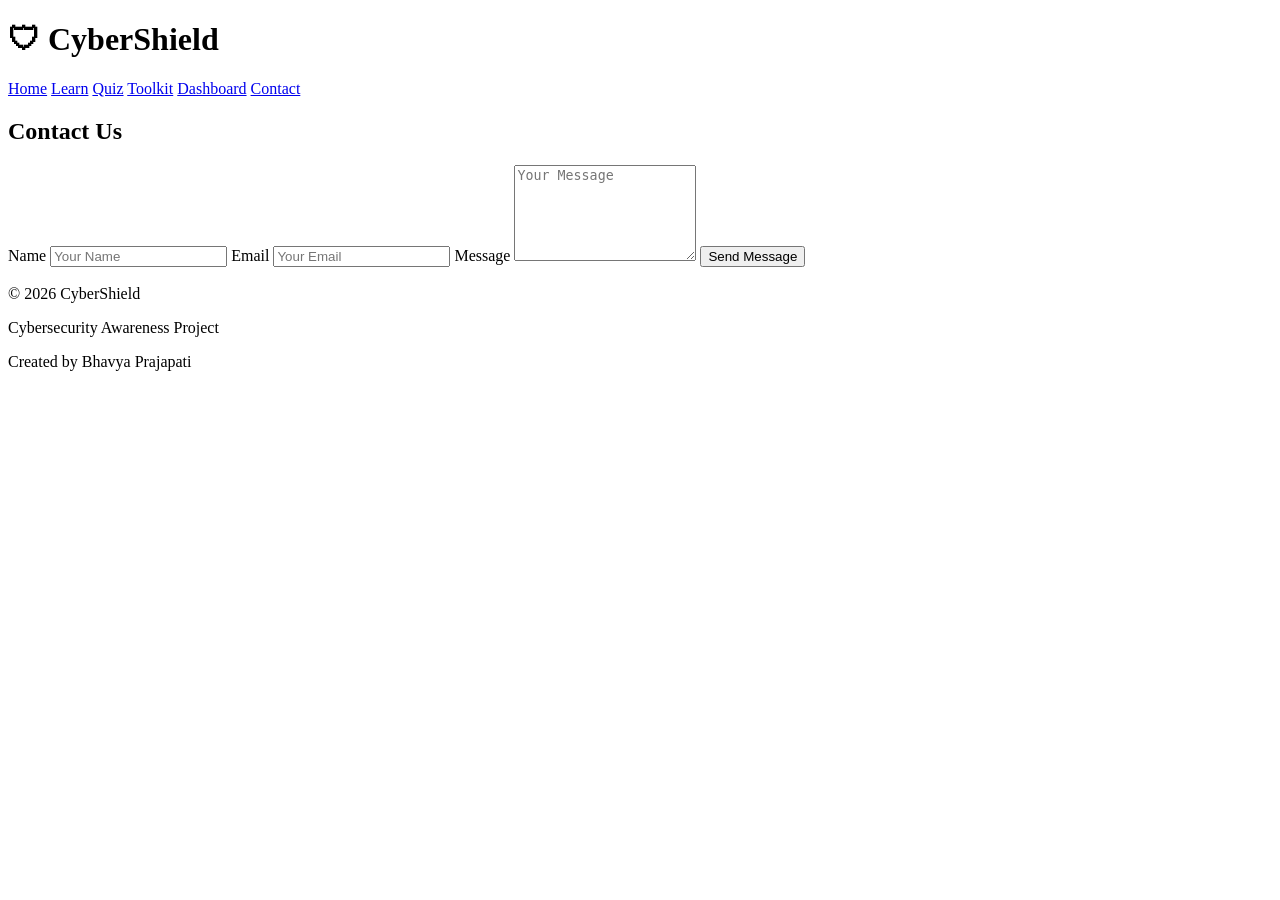
==== contact.html @ 96582d41 "Add files via upload" ====
<!DOCTYPE html>
<html lang="en">
<head>

<meta charset="UTF-8">
<meta name="viewport" content="width=device-width, initial-scale=1.0">

<title>Contact</title>

<link rel="stylesheet" href="css/style.css">
<link rel="stylesheet" href="css/contact.css">

</head>

<body>

<header>

<h1 class="logo">🛡 CyberShield</h1>

<nav aria-label="Main Navigation">

<a href="index.html">Home</a>
<a href="learn.html">Learn</a>
<a href="quiz.html">Quiz</a>
<a href="toolkit.html">Toolkit</a>
<a href="dashboard.html">Dashboard</a>
<a href="contact.html" class="active">Contact</a>

</nav>

</header>

<section class="contact">

<h1>Contact Us</h1>

<form id="contactForm">

<label for="name">Name</label>
<input
type="text"
id="name"
placeholder="Your Name"
required>

<label for="email">Email</label>

<input
type="email"
id="email"
placeholder="Your Email"
required>

<label for="message">Message</label>

<textarea
id="message"
rows="6"
placeholder="Your Message"
required></textarea>

<button type="submit">

Send Message

</button>

</form>

<h3 id="success"></h3>

</section>

<script src="js/contact.js"></script>

<footer>
    <p>© 2026 CyberShield</p>
    <p>Cybersecurity Awareness Project</p>
    <p>Created by Bhavya Prajapati</p>
</footer>

</body>

</html>
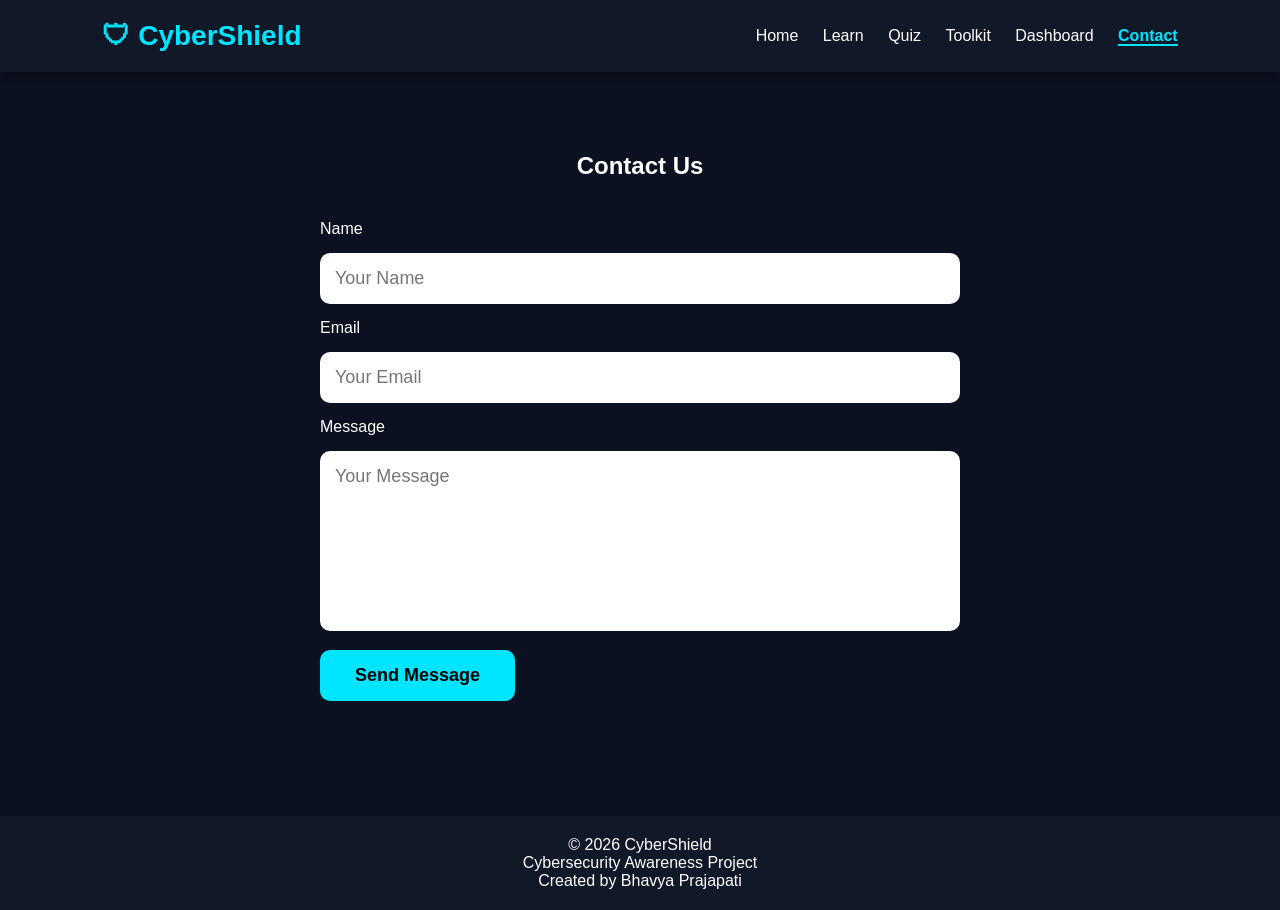
==== commit 12c58a45: "Fix HTML formatting and update stylesheets" ====
--- a/contact.html
+++ b/contact.html
@@ -7,8 +7,8 @@
 
 <title>Contact</title>
 
-<link rel="stylesheet" href="css/style.css">
-<link rel="stylesheet" href="css/contact.css">
+<link rel="stylesheet" href="style.css">
+<link rel="stylesheet" href="contact.css">
 
 </head>
 
@@ -72,7 +72,7 @@
 
 </section>
 
-<script src="js/contact.js"></script>
+<script src="contact.js"></script>
 
 <footer>
     <p>© 2026 CyberShield</p>
@@ -82,4 +82,4 @@
 
 </body>
 
-</html>+</html>
--- a/style.css
+++ b/style.css
@@ -0,0 +1,354 @@
+*{
+    margin:0;
+    padding:0;
+    box-sizing:border-box;
+    font-family:'Arial',sans-serif;
+}
+
+body{
+    background:#0b1120;
+    color:white;
+}
+
+header{
+    display:flex;
+    justify-content:space-between;
+    align-items:center;
+    padding:20px 8%;
+    background:#111827;
+    position:sticky;
+    top:0;
+    z-index:1000;
+    box-shadow:0 2px 10px rgba(0,0,0,.4);
+}
+
+.logo{
+    font-size:28px;
+    font-weight:bold;
+    color:#00e5ff;
+}
+
+nav a{
+    color:white;
+    text-decoration:none;
+    margin-left:20px;
+    transition:.3s ease;
+}
+
+nav a:hover{
+    color:#00e5ff;
+}
+
+.hero{
+    height:85vh;
+    display:flex;
+    flex-direction:column;
+    justify-content:center;
+    align-items:center;
+    text-align:center;
+    padding:20px;
+    position:relative;
+    overflow:hidden;
+}
+
+.hero h1{
+    font-size:60px;
+    margin-bottom:20px;
+}
+
+.hero p{
+    width:700px;
+    max-width:90%;
+    font-size:20px;
+    line-height:35px;
+}
+
+.btn{
+    margin-top:35px;
+    display:inline-block;
+    padding:15px 40px;
+    background:#00e5ff;
+    color:black;
+    text-decoration:none;
+    border-radius:10px;
+    font-weight:bold;
+    transition:.3s;
+}
+
+.cards{
+    display:grid;
+    grid-template-columns:repeat(auto-fit,minmax(250px,1fr));
+    gap:30px;
+    padding:70px 8%;
+}
+
+.card{
+    background:#111827;
+    padding:30px;
+    border-radius:15px;
+    text-align:center;
+    transition:.4s;
+}
+
+.card h2{
+    margin-bottom:20px;
+}
+
+/* Hero */
+
+.glow{
+
+    position:absolute;
+    width:350px;
+    height:350px;
+    border-radius:50%;
+    filter:blur(120px);
+
+}
+
+.glow1{
+
+    background:#00e5ff;
+    top:-100px;
+    left:-100px;
+    animation:move1 8s infinite alternate;
+
+}
+
+.glow2{
+
+    background:#0066ff;
+    right:-120px;
+    bottom:-120px;
+    animation:move2 10s infinite alternate;
+
+}
+
+@keyframes move1{
+
+    from{transform:translate(0);}
+    to{transform:translate(120px,120px);}
+
+}
+
+@keyframes move2{
+
+    from{transform:translate(0);}
+    to{transform:translate(-120px,-80px);}
+
+}
+
+.hero h2{
+
+    color:#00e5ff;
+    margin-top:20px;
+    height:40px;
+
+}
+
+nav a.active{
+
+color:#00e5ff;
+
+font-weight:bold;
+
+border-bottom:2px solid #00e5ff;
+
+}
+
+html{
+
+scroll-behavior:smooth;
+
+}
+
+button{
+
+transition:.3s;
+
+border:none;
+
+border-radius:8px;
+
+cursor:pointer;
+
+}
+
+button:hover{
+
+transform:scale(1.05);
+
+}
+
+.card,
+.tool-card,
+.lesson-card{
+
+transition:.3s;
+
+}
+
+.card:hover,
+.tool-card:hover,
+.lesson-card:hover{
+
+transform:translateY(-8px);
+
+box-shadow:0 0 20px #00e5ff;
+
+}
+
+footer{
+
+background:#111827;
+
+text-align:center;
+
+padding:20px;
+
+margin-top:60px;
+
+color:white;
+
+}
+
+.features{
+
+padding:70px 8%;
+
+text-align:center;
+
+}
+
+.feature-grid{
+
+display:grid;
+
+grid-template-columns:repeat(auto-fit,minmax(250px,1fr));
+
+gap:30px;
+
+margin-top:40px;
+
+}
+
+.feature-card{
+
+background:#111827;
+
+padding:30px;
+
+border-radius:15px;
+
+transition:.3s;
+
+}
+
+.feature-card:hover{
+
+transform:translateY(-10px);
+
+box-shadow:0 0 20px #00e5ff;
+
+}
+
+.feature-card h3{
+
+margin-bottom:15px;
+
+color:#00e5ff;
+
+}
+
+.stats{
+
+display:grid;
+
+grid-template-columns:repeat(4,1fr);
+
+gap:20px;
+
+padding:60px 8%;
+
+text-align:center;
+
+}
+
+.stat-box{
+
+background:#111827;
+
+padding:30px;
+
+border-radius:15px;
+
+}
+
+.stat-box h2{
+
+font-size:40px;
+
+color:#00e5ff;
+
+margin-bottom:10px;
+
+}
+
+@media(max-width:768px){
+
+.stats{
+
+grid-template-columns:repeat(2,1fr);
+
+}
+
+}
+
+img{
+
+max-width:100%;
+
+display:block;
+
+}
+
+.btn:hover{
+
+background:#00bcd4;
+
+transform:translateY(-3px);
+
+box-shadow:0 0 15px #00e5ff;
+
+}
+
+@media(max-width:768px){
+
+header{
+flex-direction:column;
+gap:15px;
+}
+
+nav{
+display:flex;
+flex-wrap:wrap;
+justify-content:center;
+gap:15px;
+}
+
+.hero h1{
+font-size:40px;
+}
+
+.hero p{
+font-size:18px;
+line-height:30px;
+}
+
+}
+
+.feature-card{
+
+text-align:center;
+
+}
--- a/contact.css
+++ b/contact.css
@@ -0,0 +1,129 @@
+.contact{
+
+max-width:700px;
+
+margin:50px auto;
+
+padding:30px;
+
+}
+
+.contact h1{
+
+text-align:center;
+
+margin-bottom:40px;
+
+}
+
+.contact input,
+.contact textarea{
+
+width:100%;
+
+padding:15px;
+
+margin:15px 0;
+
+font-size:18px;
+
+border:none;
+
+border-radius:10px;
+
+}
+
+.contact textarea{
+
+height:180px;
+
+resize:none;
+
+}
+
+.contact button{
+
+padding:15px 35px;
+
+background:#00e5ff;
+
+border:none;
+
+cursor:pointer;
+
+font-size:18px;
+
+font-weight:bold;
+
+border-radius:10px;
+
+}
+
+.contact button:hover{
+
+background:#00bcd4;
+
+transform:translateY(-2px);
+
+}
+
+#success{
+
+margin-top:25px;
+
+text-align:center;
+
+color:#22c55e;
+
+}
+
+.contact input:focus,
+.contact textarea:focus{
+
+outline:none;
+
+box-shadow:0 0 10px #00e5ff;
+
+}
+
+.contact button{
+
+transition:.3s ease;
+
+}
+
+@media(max-width:768px){
+
+.contact{
+
+padding:20px;
+
+margin:30px auto;
+
+}
+
+.contact button{
+
+width:100%;
+
+}
+
+}
+
+.contact{
+    animation:fadeUp .8s ease;
+}
+
+@keyframes fadeUp{
+
+    from{
+        opacity:0;
+        transform:translateY(30px);
+    }
+
+    to{
+        opacity:1;
+        transform:translateY(0);
+    }
+
+}
